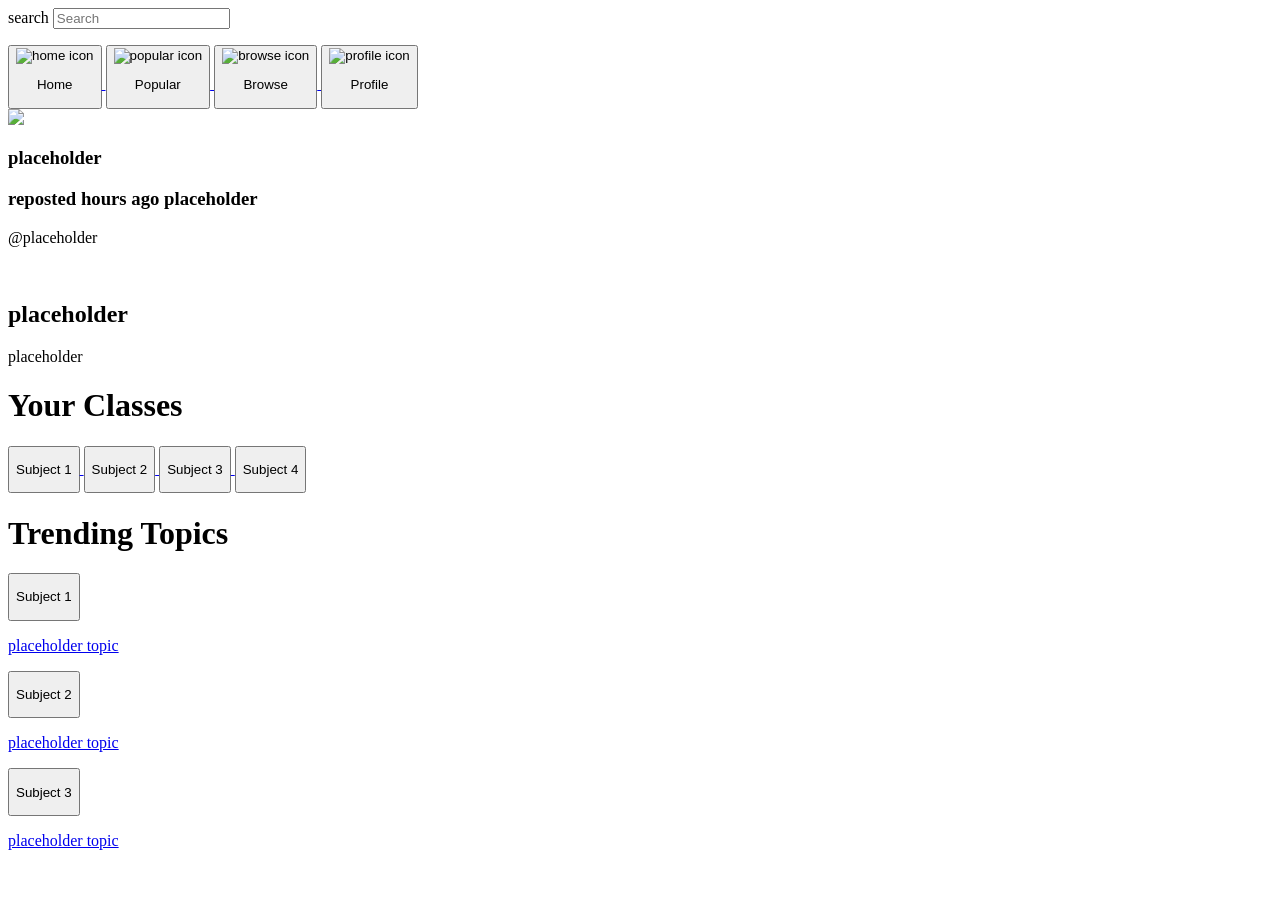
==== index.html @ 1ff1b95a "Add files via upload" ====
<!DOCTYPE html>
<html> 
    <head>
        <title>Vietty | home</title>
        <link rel="stylesheet" href="../static/styles.css">
        <script src="script.js" defer></script>
        <meta charset=”utf-8”>
        <link rel="icon" href="images/Vietty_icon.png" type="image/x-icon">
        

        <!--FONTS-->
        <link rel="preconnect" href="https://fonts.googleapis.com">
        <link rel="preconnect" href="https://fonts.gstatic.com" crossorigin>
        <link href="https://fonts.googleapis.com/css2?family=Rubik+Dirt&display=swap" rel="stylesheet">


        <!---SEARCH BAR-->
        <div class="header">
            <div class="search-bar">
                <span class="search-icon material-symbols-outlined"> search </span>
                <input class="search-input"type="search" placeholder="Search"> 
            </div>
        </div>
    

        <div class = "side-nav">
            <div class="profile-card">
                <p></p>
            </div>
            <div class = "sidenav-items">
                <a href ="index.html">
                <button class = "sidenav-item-current" link ="index.html">
                    <img src="../static/images/home_icon.png" alt="home icon" width="20px">
                    <p id="home-tab">Home</p>
                </button>
                </a>

                <a href ="popular.html">
                <button class = "sidenav-item">
                    <img src="../static/images/popular_icon.png" alt="popular icon" width="20px">
                    <p id="popular-tab">Popular</p>
                </button>
                </a>

                <a href ="browse.html" >
                <button class = "sidenav-item">
                    <img src="../static/images/browse_icon.png" alt="browse icon" width="20px">
                    <p id="browse-tab">Browse</p>
                </button>
                </a>

                <a href ="profile.html" >
                <button class = "sidenav-item">
                    <img src="../static/images/profile_icon.png" alt="profile icon" width="20px">
                    <p id="profile-tab">Profile</p>
                </button>
                </a>
            </div>
        </div>
    </head>

    <body>
        <div class = "feed">
            <div class="text-post-card">
                <div class = "user-info">  
                    <img src="placeholder.png" width ="40px">
                    <div class = "names">
                        <h3>placeholder</h3>
                        <h3>reposted hours ago placeholder</h3>
                        <p>@placeholder</p>
                    </div>
                </div>
                <br>
                <div class = "text-post-card-heading">
                    <h2>placeholder</h2>
                </div>
                <div class = "text-post-card-content">
                    <p>placeholder</p>
                </div>
            </div>         
        </div>

        <div class = "aside">
            <div class = "aside-item">
                <h1>Your Classes</h1>
                <div class = "aside-item-container"> 
                    <a href ="Subject1.html">
                    <button class = "aside-subject-item">
                        <p id="subject1">Subject 1</p>
                    </button>
                    </a>

                    <a href ="Subject2.html">
                    <button class = "aside-subject-item">
                        <p id="subject2">Subject 2</p>
                    </button>
                    </a>

                    <a href ="Subject3.html" >
                    <button class = "aside-subject-item">
                        <p id="subject3">Subject 3</p>
                    </button>
                    </a>

                    <a href ="Subject4.html" >
                    <button class = "aside-subject-item">
                        <p id="subject4">Subject 4</p>
                    </button>
                    </a>
                </div>
            </div>

            <div class = "aside-item">
                <h1>Trending Topics</h1>
                <a href ="Subject1.html">
                    <button class = "aside-subject-item">
                        <p id="subject1">Subject 1</p>
                    </button>
                    <p id="subject1-topic">placeholder topic</p>
                </a>

                <a href ="Subject2.html">
                    <button class = "aside-subject-item">
                        <p id="subject2">Subject 2</p>
                    </button>
                    <p id="subject2-topic">placeholder topic</p>
                </a>

                <a href ="Subject3.html" >
                    <button class = "aside-subject-item">
                        <p id="subject3">Subject 3</p>
                    </button>
                    <p id="subject3-topic">placeholder topic</p>
                </a>

            </div>
        </div>


    </body>

    <footer>

    </footer>
</html>
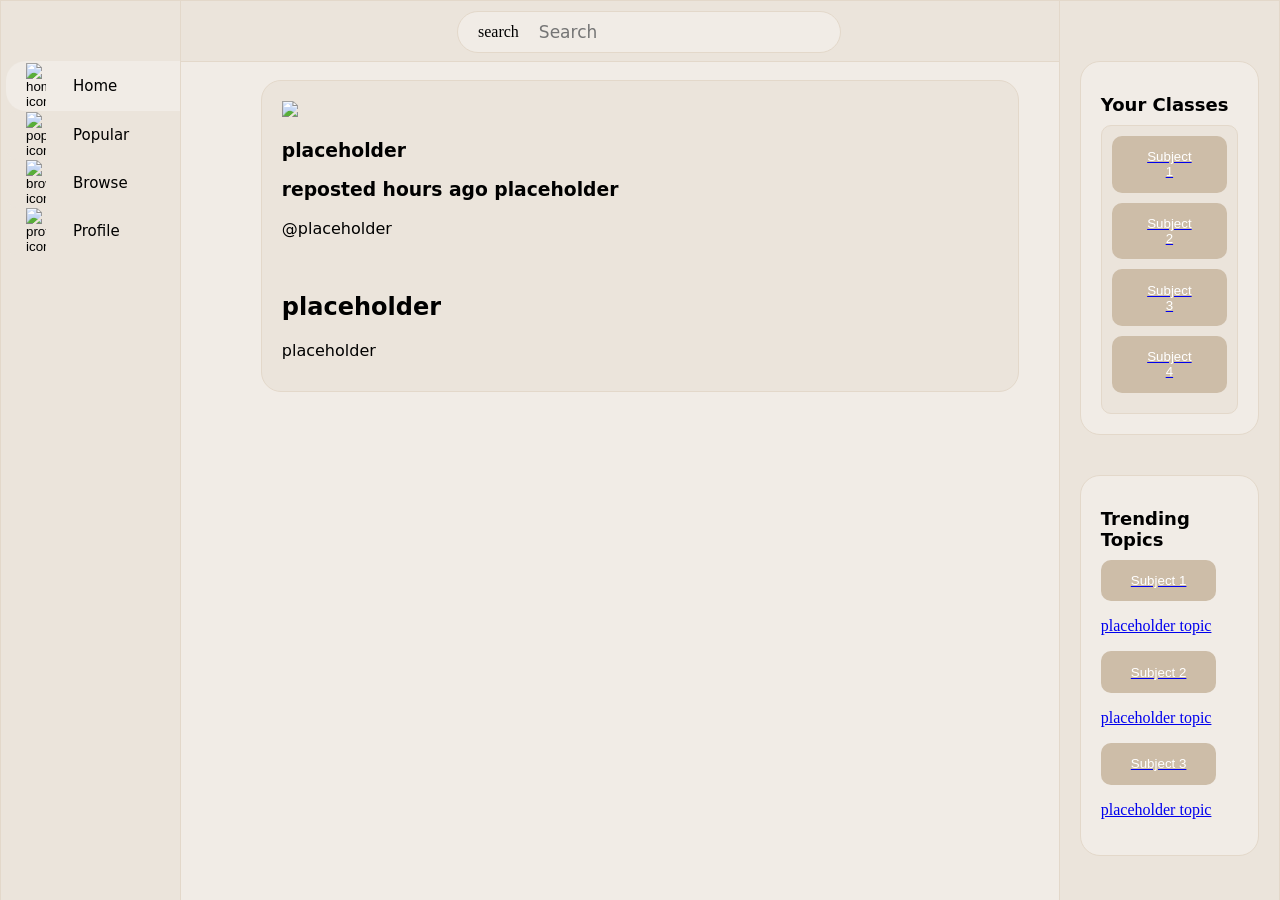
==== commit 55f1db85: "Update stylesheet link path in index.html" ====
--- a/index.html
+++ b/index.html
@@ -2,7 +2,7 @@
 <html> 
     <head>
         <title>Vietty | home</title>
-        <link rel="stylesheet" href="../static/styles.css">
+        <link rel="stylesheet" href="styles.css">
         <script src="script.js" defer></script>
         <meta charset=”utf-8”>
         <link rel="icon" href="images/Vietty_icon.png" type="image/x-icon">
@@ -142,4 +142,4 @@
     <footer>
 
     </footer>
-</html>    +</html>    
--- a/styles.css
+++ b/styles.css
@@ -0,0 +1,215 @@
+.header {
+  height: 60px;
+  width: 100%;
+  position: fixed;
+  background-color:#ebe4db;
+  position: fixed;
+  top: 0;
+  z-index: 100;
+  border-style: solid;
+  border-width: 1px;
+  border-color: #e3d8ca;
+
+}
+
+/* search bar */
+.header div {
+  background-color: #f1ece6;
+  border-radius: 50px;
+  margin-top: 10px;
+  margin-right: 35%;
+  margin-left: 35%;
+  display:flex;
+  align-items: center;
+  justify-content: flex-start;
+  border-style: solid;
+  border-width: 1px;
+  border-color: #e3d8ca;
+}
+
+.search-icon {
+  margin-right: 10px;
+  margin-left: 20px;
+}
+
+.search-input {
+	border: none;
+	outline: none;
+	background: transparent;
+	font-size: 17px;
+	padding: 10px;
+	justify-content: center;
+	flex: 1;
+	text-overflow: clip; /*makes it so it doesnt overflow the search containter*/
+	margin-right: 15px;
+	font-family:  system-ui, -apple-system, BlinkMacSystemFont, 'Segoe UI', Roboto, Oxygen, Ubuntu, Cantarell, 'Open Sans', 'Helvetica Neue', sans-serif;
+}
+
+/* navigation side tab */
+
+.sidenav-items {
+  margin-top: 60px;
+}
+
+.sidenav-items a {
+  text-decoration: none;
+}
+
+.sidenav-item {
+  display: flex;
+  align-items: center; /* Center items vertically */
+  background-color: #ebe4db;
+  padding-top: 0px;
+  padding-bottom: 0px;
+  padding-left: 20px;
+  padding-right: 100px;
+  border-radius: 10px;
+  margin: 0px 5px 0px 5px;
+  border-width: 0;
+  animation: fadeInNavi 1s;
+}
+
+.sidenav-item img, .sidenav-item-current img {
+  margin-right: 12px; /* Space between icon and text */ 
+}
+
+.sidenav-item p ,.sidenav-item-current p{
+  color: black;
+  text-decoration: none;
+  font-size: 15px;
+  padding-left: 15px;
+  font-family: system-ui, -apple-system, BlinkMacSystemFont, 'Segoe UI', Roboto, Oxygen, Ubuntu, Cantarell, 'Open Sans', 'Helvetica Neue', sans-serif;
+}
+
+.sidenav-item:hover{
+  background-color: #0000000c;
+  transition: background-color 0.5s;
+  cursor: pointer;
+}
+
+.sidenav-item-current:hover{
+  background-color: #d6cdc2d1;
+  transition: background-color 0.5s;
+  cursor: pointer;
+}
+
+.sidenav-item-current {
+  display: flex;
+  align-items: center; /* Center items vertically */
+  background-color: #f1ece6;
+  padding-top: px;
+  padding-bottom: px;
+  padding-left: 20px;
+  padding-right: 100px;
+  border-radius: 20px;
+  margin: 0px 5px 0px 5px;
+  border-width: 0;
+  animation: fadeInNavi 1s;
+}
+
+.side-nav {
+/* !!! majority of the code below is from w3schools*/
+  height: 100%;
+  width: 14%;
+  position: fixed;
+  top: 0;
+  left: 0;
+  background-color: #ebe4db;
+  overflow-x: hidden;
+  z-index: 101;
+  border-style: solid;
+  border-width: 1px;
+  border-color: #e3d8ca;
+}
+
+
+/* feed */
+
+.html, body {
+  background-color: #f1ece6;
+}
+
+.feed {
+  margin: px;
+  margin-top: 80px;
+  align-items: center;
+  font-family: system-ui, -apple-system, BlinkMacSystemFont, 'Segoe UI', Roboto, Oxygen, Ubuntu, Cantarell, 'Open Sans', 'Helvetica Neue', sans-serif;
+}
+
+.text-post-card {
+  background-color: #ebe4db;
+  padding: 20px 20px 15px 20px;
+  margin-left: 20%;
+  margin-right:20%;
+  margin-top: 20px;
+  border-radius: 20px;
+  flex-direction: row;
+  align-items: flex-start;
+  gap: 12px;
+  border-style: solid;
+  border-width: 1px;
+  border-color: #e3d8ca;
+  }
+
+
+  /* aside tab */
+.aside {
+  position: fixed;
+  top: 0;
+  right: 0;
+  width: 14%;
+  height: 100%;
+  background-color: #ebe4db;
+  padding: 20px;
+  z-index: 101;
+  overflow: scroll;  
+  border-style: solid;
+  border-width: 1px;
+  border-color: #e3d8ca;
+}
+
+.aside-item {
+  margin-top: 40px;
+  background-color: #f1ece6;
+  padding: 20px;
+  border-radius: 20px;
+  margin-bottom: 20px;
+  border-style: solid;
+  border-width: 1px;
+  border-color: #e3d8ca;
+}
+
+.aside-item h1 {
+  font-size: 18px;
+  margin-bottom: 10px;
+  font-family: system-ui, -apple-system, BlinkMacSystemFont, 'Segoe UI', Roboto, Oxygen, Ubuntu, Cantarell, 'Open Sans', 'Helvetica Neue', sans-serif;
+}
+
+.aside-item-container {
+  display: flex;
+  flex-direction: column;
+  align-items: center;
+  background-color: #ebe4db;
+  padding: 10px;
+  border-radius: 10px;
+  border-style: solid;
+  border-width: 1px;
+  border-color: #e3d8ca;
+}
+
+.aside-subject-item p {
+  text-decoration: none;
+}
+
+.aside-subject-item {
+  display: flex;
+  padding: 0px 30px 0px 30px;
+  align-items: center; /* Center items vertically */
+  background-color: #cdbda8;
+  border-radius: 10px;
+  margin: 0px 0px 10px 0px;
+  outline: none;
+  border-width: 0;
+  color: white;
+}
+
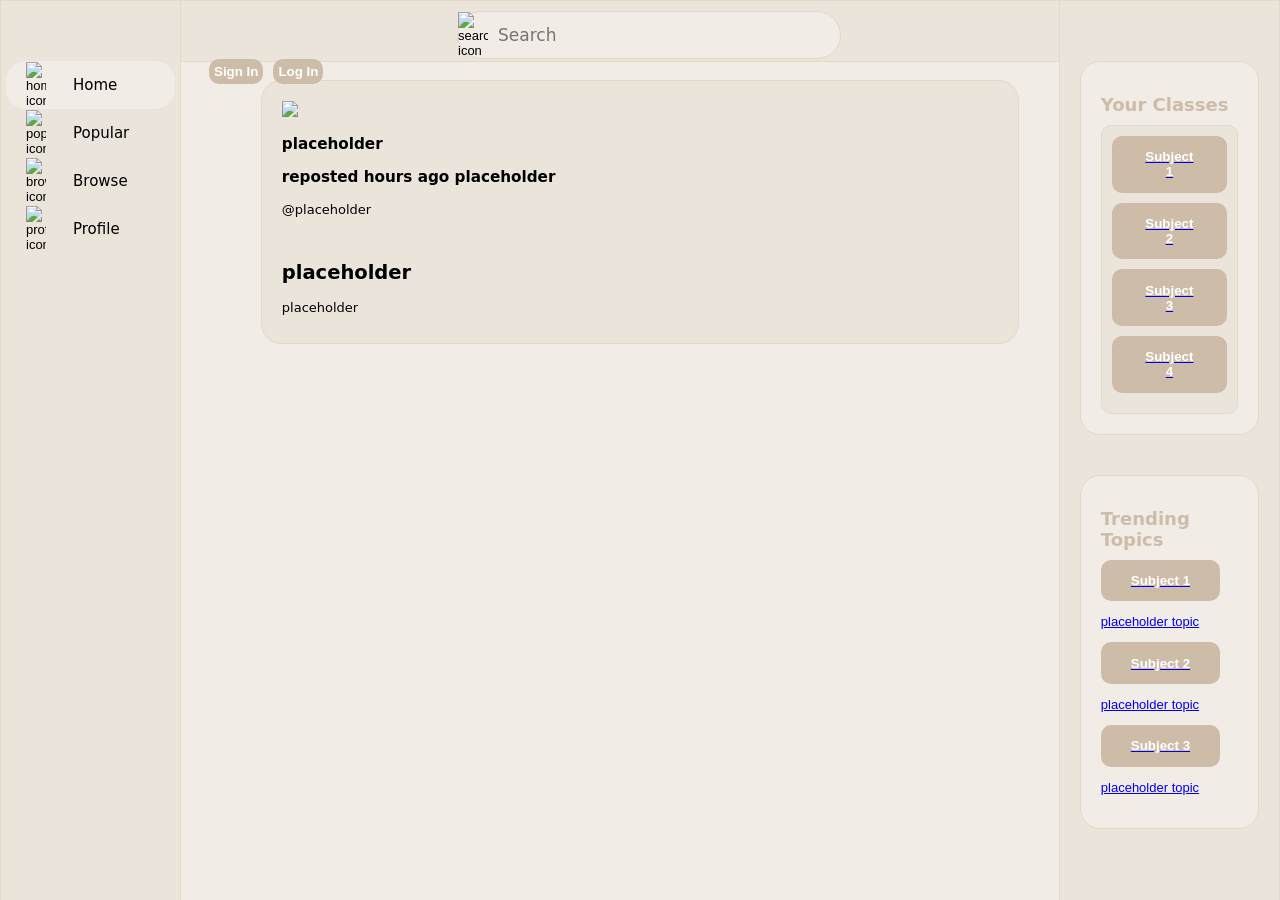
==== commit e86c3e3f: "Add files via upload" ====
--- a/index.html
+++ b/index.html
@@ -17,10 +17,17 @@
         <!---SEARCH BAR-->
         <div class="header">
             <div class="search-bar">
-                <span class="search-icon material-symbols-outlined"> search </span>
+                <img src="images/search_icon.png" alt="search icon" width="30px"> 
                 <input class="search-input"type="search" placeholder="Search"> 
             </div>
+            
+            <div class="header-buttons">
+                <a href="signin.html"><button id="signin-page-button">Sign In</button></a>
+                <a href="login.html"><button id="login-page-button">Log In</button></a>
+            </div>
         </div>
+
+
     
 
         <div class = "side-nav">
@@ -29,31 +36,31 @@
             </div>
             <div class = "sidenav-items">
                 <a href ="index.html">
-                <button class = "sidenav-item-current" link ="index.html">
-                    <img src="../static/images/home_icon.png" alt="home icon" width="20px">
+                <a class = "sidenav-item-current" link ="index.html">
+                    <img src="images/home_icon.png" alt="home icon" width="20px">
                     <p id="home-tab">Home</p>
-                </button>
+                </a>
                 </a>
 
                 <a href ="popular.html">
-                <button class = "sidenav-item">
-                    <img src="../static/images/popular_icon.png" alt="popular icon" width="20px">
+                <a class = "sidenav-item">
+                    <img src="images/popular_icon.png" alt="popular icon" width="20px">
                     <p id="popular-tab">Popular</p>
-                </button>
+                </a>
                 </a>
 
                 <a href ="browse.html" >
-                <button class = "sidenav-item">
-                    <img src="../static/images/browse_icon.png" alt="browse icon" width="20px">
+                <a class = "sidenav-item">
+                    <img src="images/browse_icon.png" alt="browse icon" width="20px">
                     <p id="browse-tab">Browse</p>
-                </button>
+                </a>
                 </a>
 
                 <a href ="profile.html" >
-                <button class = "sidenav-item">
-                    <img src="../static/images/profile_icon.png" alt="profile icon" width="20px">
+                <a class = "sidenav-item">
+                    <img src="images/profile_icon.png" alt="profile icon" width="20px">
                     <p id="profile-tab">Profile</p>
-                </button>
+                </a>
                 </a>
             </div>
         </div>
@@ -63,7 +70,7 @@
         <div class = "feed">
             <div class="text-post-card">
                 <div class = "user-info">  
-                    <img src="placeholder.png" width ="40px">
+                    <img src="images/default_profile.png" width ="40px">
                     <div class = "names">
                         <h3>placeholder</h3>
                         <h3>reposted hours ago placeholder</h3>
--- a/styles.css
+++ b/styles.css
@@ -13,7 +13,7 @@
 }
 
 /* search bar */
-.header div {
+.search-bar {
   background-color: #f1ece6;
   border-radius: 50px;
   margin-top: 10px;
@@ -45,6 +45,14 @@
 	font-family:  system-ui, -apple-system, BlinkMacSystemFont, 'Segoe UI', Roboto, Oxygen, Ubuntu, Cantarell, 'Open Sans', 'Helvetica Neue', sans-serif;
 }
 
+.header-buttons {
+  display: flex;
+  align-items: center;
+  gap: 10px;
+  margin-left: 200px;
+}
+
+
 /* navigation side tab */
 
 .sidenav-items {
@@ -97,8 +105,8 @@
   display: flex;
   align-items: center; /* Center items vertically */
   background-color: #f1ece6;
-  padding-top: px;
-  padding-bottom: px;
+  padding-top: 0px;
+  padding-bottom: 0px;
   padding-left: 20px;
   padding-right: 100px;
   border-radius: 20px;
@@ -125,8 +133,10 @@
 
 /* feed */
 
-.html, body {
-  background-color: #f1ece6;
+body {
+  background-color: #f1ece6;
+  font-family: Verdana, Geneva, Tahoma, sans-serif;
+  font-size: small;
 }
 
 .feed {
@@ -213,3 +223,46 @@
   color: white;
 }
 
+input {
+  background-color: #ffffff;
+  padding: 5px;
+  border-radius: 10px;
+  border-width: 1px;
+  border-color: #e3d8ca;
+  border-style: solid;
+}
+
+button {
+  background-color: #cdbda8;
+  padding: 5px;
+  border-radius: 10px;
+  border-width: 0px;
+  border-color: #e3d8ca;
+  color: white;
+  font-weight: bold;
+}
+
+select {
+  background-color: #ffffff;
+  padding: 5px;
+  border-radius: 10px;
+  border-width: 1px;
+  border-color: #e3d8ca;
+}
+
+.signInPage {          
+    display: flex;
+    flex-direction: column; 
+    align-items: center;
+    padding: 20px;
+    border-radius: 8px;
+    margin: 100px;
+}
+
+h1 {
+  font-weight: bold;
+  color: #cdbda8;
+  font-family: Verdana, Geneva, Tahoma, sans-serif
+}
+
+
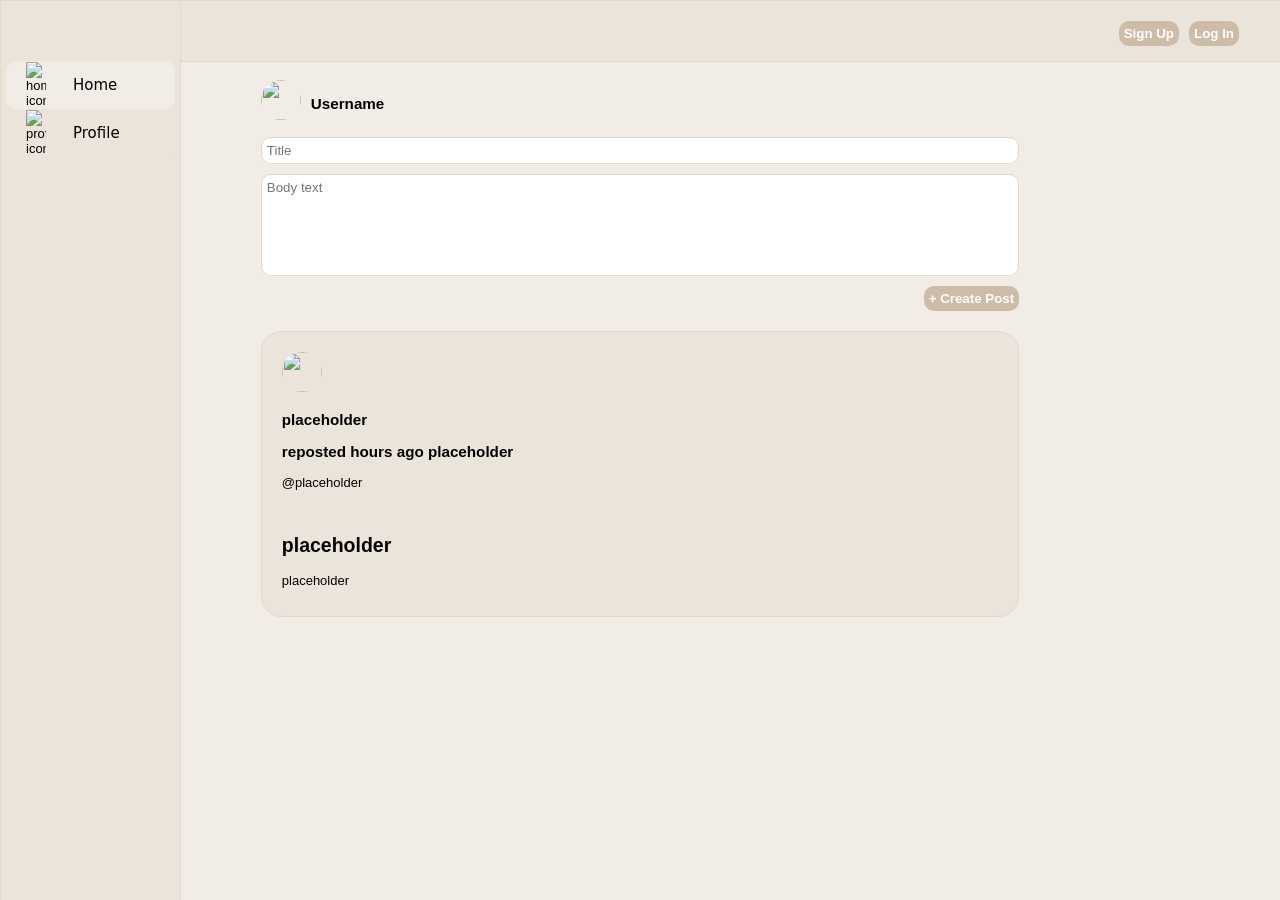
==== commit c2a46147: "major changes to feed styling + create post form + log in sign up button style + profile img borde" ====
--- a/index.html
+++ b/index.html
@@ -7,52 +7,29 @@
         <meta charset=”utf-8”>
         <link rel="icon" href="images/Vietty_icon.png" type="image/x-icon">
         
-
         <!--FONTS-->
         <link rel="preconnect" href="https://fonts.googleapis.com">
         <link rel="preconnect" href="https://fonts.gstatic.com" crossorigin>
         <link href="https://fonts.googleapis.com/css2?family=Rubik+Dirt&display=swap" rel="stylesheet">
 
-
-        <!---SEARCH BAR-->
+        <!---header-->
         <div class="header">
-            <div class="search-bar">
-                <img src="images/search_icon.png" alt="search icon" width="30px"> 
-                <input class="search-input"type="search" placeholder="Search"> 
-            </div>
-            
             <div class="header-buttons">
-                <a href="signin.html"><button id="signin-page-button">Sign In</button></a>
+                <a href="signup.html"><button id="signin-page-button">Sign Up</button></a>
                 <a href="login.html"><button id="login-page-button">Log In</button></a>
             </div>
         </div>
-
-
     
-
         <div class = "side-nav">
             <div class="profile-card">
                 <p></p>
             </div>
             <div class = "sidenav-items">
+                
                 <a href ="index.html">
                 <a class = "sidenav-item-current" link ="index.html">
                     <img src="images/home_icon.png" alt="home icon" width="20px">
                     <p id="home-tab">Home</p>
-                </a>
-                </a>
-
-                <a href ="popular.html">
-                <a class = "sidenav-item">
-                    <img src="images/popular_icon.png" alt="popular icon" width="20px">
-                    <p id="popular-tab">Popular</p>
-                </a>
-                </a>
-
-                <a href ="browse.html" >
-                <a class = "sidenav-item">
-                    <img src="images/browse_icon.png" alt="browse icon" width="20px">
-                    <p id="browse-tab">Browse</p>
                 </a>
                 </a>
 
@@ -68,9 +45,21 @@
 
     <body>
         <div class = "feed">
+
+            <form class="create-post-form" action="createpost-form.php" method="post">
+                <div class="create-post-user-info">
+                    <img src="images/default_profile.png" width ="40px" height="40px">
+                    <h3>Username</h3>
+                </div>
+                <input type="text" id="createPostHeaderInput" name="createPostHeader" placeholder="Title" >
+                <textarea rows="6" cols="50" type="text" id="createPostParagraphInput" name="createPostParagraph" placeholder="Body text"></textarea>
+
+                <button id="createPostButton" class="create-post-button">+ Create Post</button>
+            </form>
+
             <div class="text-post-card">
                 <div class = "user-info">  
-                    <img src="images/default_profile.png" width ="40px">
+                    <img src="images/default_profile.png" width ="40px" height="40px">
                     <div class = "names">
                         <h3>placeholder</h3>
                         <h3>reposted hours ago placeholder</h3>
@@ -86,67 +75,8 @@
                 </div>
             </div>         
         </div>
-
-        <div class = "aside">
-            <div class = "aside-item">
-                <h1>Your Classes</h1>
-                <div class = "aside-item-container"> 
-                    <a href ="Subject1.html">
-                    <button class = "aside-subject-item">
-                        <p id="subject1">Subject 1</p>
-                    </button>
-                    </a>
-
-                    <a href ="Subject2.html">
-                    <button class = "aside-subject-item">
-                        <p id="subject2">Subject 2</p>
-                    </button>
-                    </a>
-
-                    <a href ="Subject3.html" >
-                    <button class = "aside-subject-item">
-                        <p id="subject3">Subject 3</p>
-                    </button>
-                    </a>
-
-                    <a href ="Subject4.html" >
-                    <button class = "aside-subject-item">
-                        <p id="subject4">Subject 4</p>
-                    </button>
-                    </a>
-                </div>
-            </div>
-
-            <div class = "aside-item">
-                <h1>Trending Topics</h1>
-                <a href ="Subject1.html">
-                    <button class = "aside-subject-item">
-                        <p id="subject1">Subject 1</p>
-                    </button>
-                    <p id="subject1-topic">placeholder topic</p>
-                </a>
-
-                <a href ="Subject2.html">
-                    <button class = "aside-subject-item">
-                        <p id="subject2">Subject 2</p>
-                    </button>
-                    <p id="subject2-topic">placeholder topic</p>
-                </a>
-
-                <a href ="Subject3.html" >
-                    <button class = "aside-subject-item">
-                        <p id="subject3">Subject 3</p>
-                    </button>
-                    <p id="subject3-topic">placeholder topic</p>
-                </a>
-
-            </div>
-        </div>
-
-
     </body>
 
     <footer>
-
     </footer>
 </html>    
--- a/styles.css
+++ b/styles.css
@@ -1,3 +1,4 @@
+/* navigation side tab header ----------------- */
 .header {
   height: 60px;
   width: 100%;
@@ -9,52 +10,16 @@
   border-style: solid;
   border-width: 1px;
   border-color: #e3d8ca;
-
-}
-
-/* search bar */
-.search-bar {
-  background-color: #f1ece6;
-  border-radius: 50px;
-  margin-top: 10px;
-  margin-right: 35%;
-  margin-left: 35%;
-  display:flex;
-  align-items: center;
-  justify-content: flex-start;
-  border-style: solid;
-  border-width: 1px;
-  border-color: #e3d8ca;
-}
-
-.search-icon {
-  margin-right: 10px;
-  margin-left: 20px;
-}
-
-.search-input {
-	border: none;
-	outline: none;
-	background: transparent;
-	font-size: 17px;
-	padding: 10px;
-	justify-content: center;
-	flex: 1;
-	text-overflow: clip; /*makes it so it doesnt overflow the search containter*/
-	margin-right: 15px;
-	font-family:  system-ui, -apple-system, BlinkMacSystemFont, 'Segoe UI', Roboto, Oxygen, Ubuntu, Cantarell, 'Open Sans', 'Helvetica Neue', sans-serif;
 }
 
 .header-buttons {
   display: flex;
-  align-items: center;
   gap: 10px;
-  margin-left: 200px;
-}
-
-
-/* navigation side tab */
-
+  float: right;
+  margin: 20px 50px 0 0;
+}
+
+/* navigation side tab ----------------- */
 .sidenav-items {
   margin-top: 60px;
 }
@@ -109,7 +74,7 @@
   padding-bottom: 0px;
   padding-left: 20px;
   padding-right: 100px;
-  border-radius: 20px;
+  border-radius: 10px;
   margin: 0px 5px 0px 5px;
   border-width: 0;
   animation: fadeInNavi 1s;
@@ -130,22 +95,44 @@
   border-color: #e3d8ca;
 }
 
-
-/* feed */
-
-body {
-  background-color: #f1ece6;
-  font-family: Verdana, Geneva, Tahoma, sans-serif;
-  font-size: small;
-}
+/* feed ----------------- */
 
 .feed {
-  margin: px;
   margin-top: 80px;
   align-items: center;
-  font-family: system-ui, -apple-system, BlinkMacSystemFont, 'Segoe UI', Roboto, Oxygen, Ubuntu, Cantarell, 'Open Sans', 'Helvetica Neue', sans-serif;
-}
-
+  font-family: Verdana, Geneva, Tahoma, sans-serif;
+}
+
+/*create post form ----------------- */
+.create-post-form {
+  flex-direction: column; 
+  display: flex;
+  margin-left: 20%;
+  margin-right:20%;
+}
+
+.create-post-user-info {
+  display: flex;
+  margin-bottom:5px;
+}
+
+.create-post-user-info img{
+  border-radius: 50%;
+  margin-right: 10px;
+}
+
+
+.create-post-form input, .create-post-form textarea {
+  margin-top: 5px;
+  margin-bottom:5px;
+}
+
+.create-post-button {
+  margin-top: 5px;
+  align-self: flex-end;
+}
+
+/*post card -------------------- */
 .text-post-card {
   background-color: #ebe4db;
   padding: 20px 20px 15px 20px;
@@ -161,77 +148,33 @@
   border-color: #e3d8ca;
   }
 
-
-  /* aside tab */
-.aside {
-  position: fixed;
-  top: 0;
-  right: 0;
-  width: 14%;
-  height: 100%;
-  background-color: #ebe4db;
-  padding: 20px;
-  z-index: 101;
-  overflow: scroll;  
-  border-style: solid;
-  border-width: 1px;
-  border-color: #e3d8ca;
-}
-
-.aside-item {
-  margin-top: 40px;
+.user-info img {
+  border-radius: 50%;
+  margin-right: 10px;
+}
+
+/*ALL GENERAL SITE CODE BELOW ------------------ */
+
+/*body (whole site's background)*/
+body {
   background-color: #f1ece6;
-  padding: 20px;
-  border-radius: 20px;
-  margin-bottom: 20px;
-  border-style: solid;
-  border-width: 1px;
-  border-color: #e3d8ca;
-}
-
-.aside-item h1 {
-  font-size: 18px;
-  margin-bottom: 10px;
-  font-family: system-ui, -apple-system, BlinkMacSystemFont, 'Segoe UI', Roboto, Oxygen, Ubuntu, Cantarell, 'Open Sans', 'Helvetica Neue', sans-serif;
-}
-
-.aside-item-container {
-  display: flex;
-  flex-direction: column;
-  align-items: center;
-  background-color: #ebe4db;
-  padding: 10px;
-  border-radius: 10px;
-  border-style: solid;
-  border-width: 1px;
-  border-color: #e3d8ca;
-}
-
-.aside-subject-item p {
-  text-decoration: none;
-}
-
-.aside-subject-item {
-  display: flex;
-  padding: 0px 30px 0px 30px;
-  align-items: center; /* Center items vertically */
-  background-color: #cdbda8;
-  border-radius: 10px;
-  margin: 0px 0px 10px 0px;
-  outline: none;
-  border-width: 0;
-  color: white;
-}
-
-input {
+  font-family: Verdana, Geneva, Tahoma, sans-serif;
+  font-size: small;
+}
+
+/*input boxes*/
+input,textarea {
   background-color: #ffffff;
   padding: 5px;
   border-radius: 10px;
   border-width: 1px;
   border-color: #e3d8ca;
   border-style: solid;
-}
-
+  resize: none;
+  font-family: Verdana, Geneva, Tahoma, sans-serif;
+}
+
+/*buttons*/
 button {
   background-color: #cdbda8;
   padding: 5px;
@@ -242,6 +185,7 @@
   font-weight: bold;
 }
 
+/*select drop down boxes*/
 select {
   background-color: #ffffff;
   padding: 5px;
@@ -250,15 +194,17 @@
   border-color: #e3d8ca;
 }
 
-.signInPage {          
-    display: flex;
-    flex-direction: column; 
-    align-items: center;
-    padding: 20px;
-    border-radius: 8px;
-    margin: 100px;
-}
-
+/*signup and login pages*/
+.signUpPage,.logInPage {          
+  display: flex;
+  flex-direction: column; 
+  align-items: center;
+  padding: 20px;
+  border-radius: 8px;
+  margin: 100px;
+}
+
+/*h1 titles*/
 h1 {
   font-weight: bold;
   color: #cdbda8;
@@ -266,3 +212,4 @@
 }
 
 
+
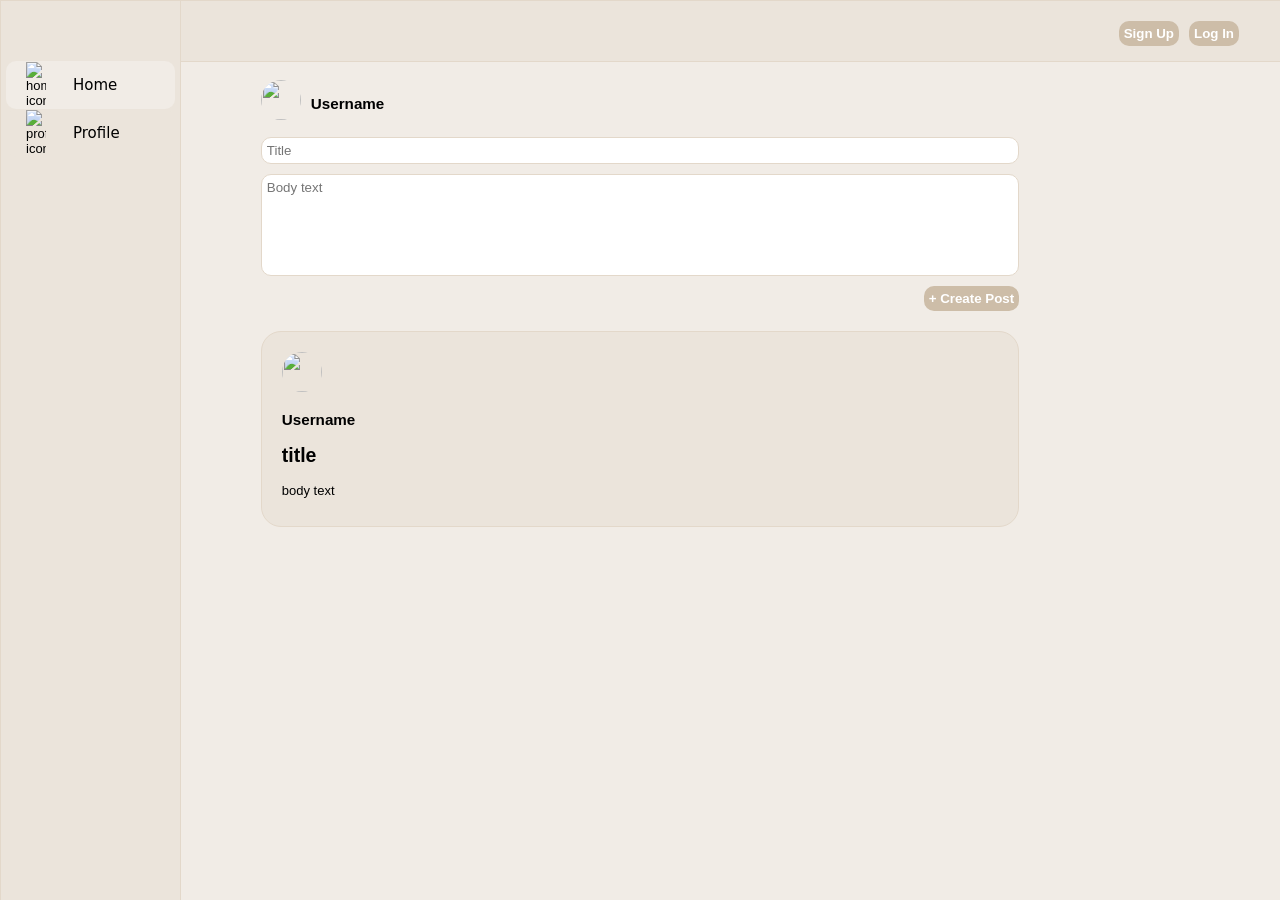
==== commit 095a5251: "Add files via upload" ====
--- a/index.html
+++ b/index.html
@@ -13,7 +13,7 @@
         <link href="https://fonts.googleapis.com/css2?family=Rubik+Dirt&display=swap" rel="stylesheet">
 
         <!---header-->
-        <div class="header">
+        <div class="header">        
             <div class="header-buttons">
                 <a href="signup.html"><button id="signin-page-button">Sign Up</button></a>
                 <a href="login.html"><button id="login-page-button">Log In</button></a>
@@ -45,7 +45,6 @@
 
     <body>
         <div class = "feed">
-
             <form class="create-post-form" action="createpost-form.php" method="post">
                 <div class="create-post-user-info">
                     <img src="images/default_profile.png" width ="40px" height="40px">
@@ -53,25 +52,19 @@
                 </div>
                 <input type="text" id="createPostHeaderInput" name="createPostHeader" placeholder="Title" >
                 <textarea rows="6" cols="50" type="text" id="createPostParagraphInput" name="createPostParagraph" placeholder="Body text"></textarea>
-
                 <button id="createPostButton" class="create-post-button">+ Create Post</button>
             </form>
 
             <div class="text-post-card">
                 <div class = "user-info">  
                     <img src="images/default_profile.png" width ="40px" height="40px">
-                    <div class = "names">
-                        <h3>placeholder</h3>
-                        <h3>reposted hours ago placeholder</h3>
-                        <p>@placeholder</p>
-                    </div>
+                    <h3>Username</h3>
                 </div>
-                <br>
                 <div class = "text-post-card-heading">
-                    <h2>placeholder</h2>
+                    <h2>title</h2>
                 </div>
                 <div class = "text-post-card-content">
-                    <p>placeholder</p>
+                    <p>body text</p>
                 </div>
             </div>         
         </div>
